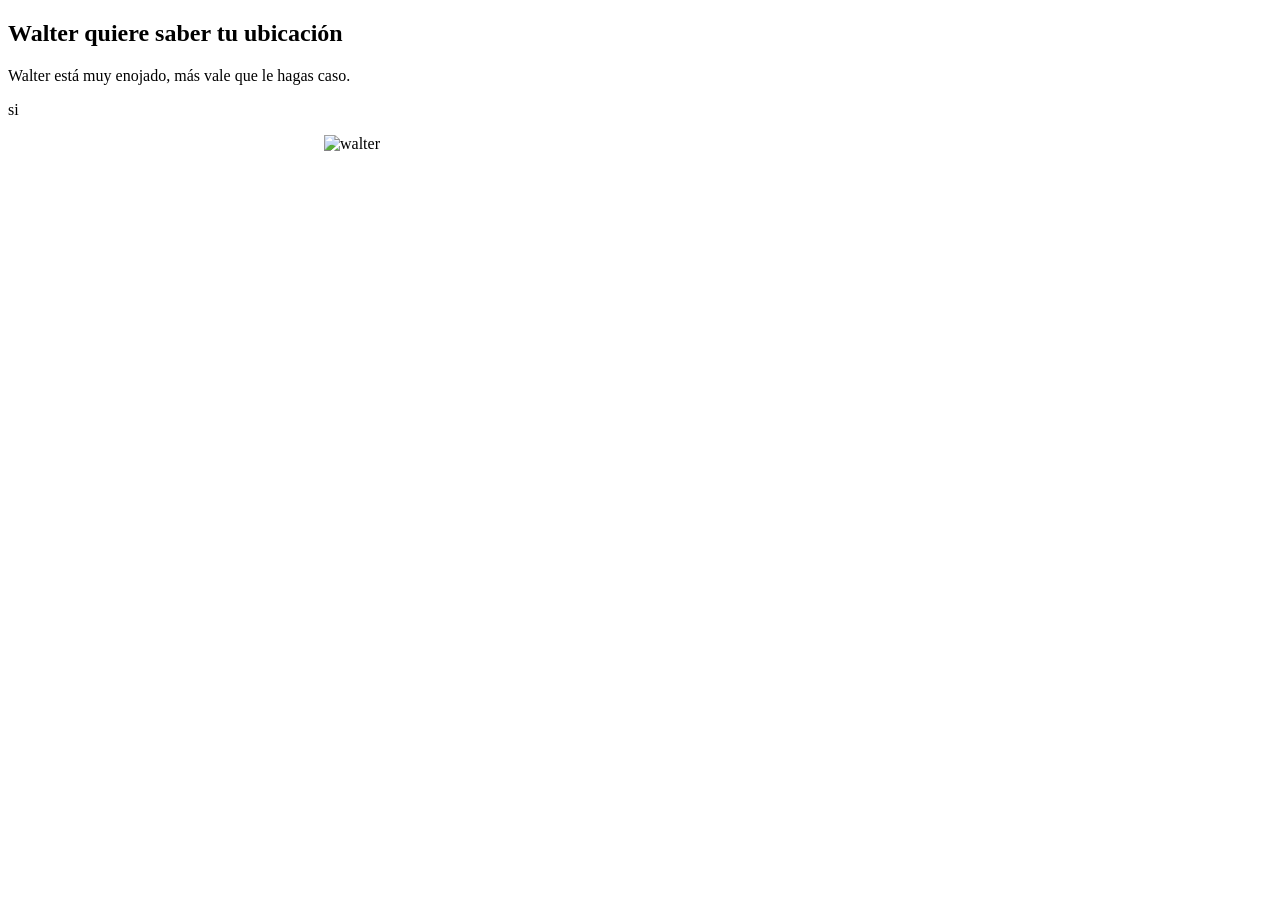
==== index.html @ a09861ab "Update index.html" ====
<!DOCTYPE html>

<link id="favicon" rel="icon" href="https://github.com/favicon.ico" type="image/x-icon">
<html lang="en">
<head>
    <meta charset="utf-8">
    <meta http-equiv="X-UA-Compatible" content="IE=edge">
    <meta name="viewport" content="width=device-width, initial-scale=1">
    <meta name="description" content="que haces acá pelotudo">
  <title>Walter quiere saber tu ubicación</title>
<meta name="viewport" content="width=device-width, initial-scale=1">
<style>
img {
  display: block;
  margin-left: auto;
  margin-right: auto;
}
</style>
</head>
<body>

<h2>Walter quiere saber tu ubicación</h2>
<p>Walter está muy enojado, más vale que le hagas caso.</p>
<p>si</p>

<img src="https://cdn.discordapp.com/attachments/671170382010515466/722956918636937266/MRhteTwk.jpg" alt="walter" style="width:50%;">

</body>
</html>
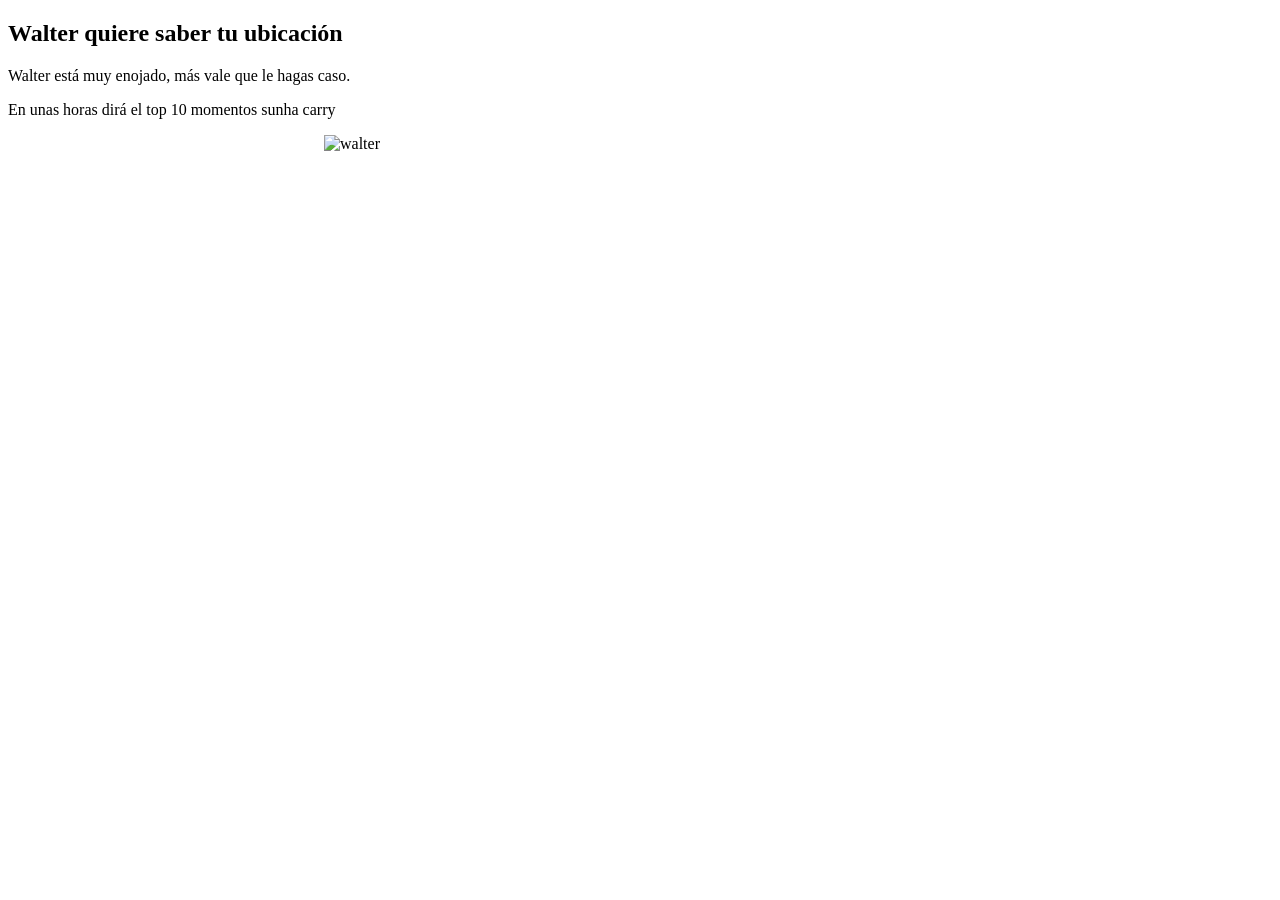
==== commit c6040b22: "Update index.html" ====
--- a/index.html
+++ b/index.html
@@ -21,7 +21,7 @@
 
 <h2>Walter quiere saber tu ubicación</h2>
 <p>Walter está muy enojado, más vale que le hagas caso.</p>
-<p>si</p>
+<p>En unas horas dirá el top 10 momentos sunha carry</p>
 
 <img src="https://cdn.discordapp.com/attachments/671170382010515466/722956918636937266/MRhteTwk.jpg" alt="walter" style="width:50%;">
 
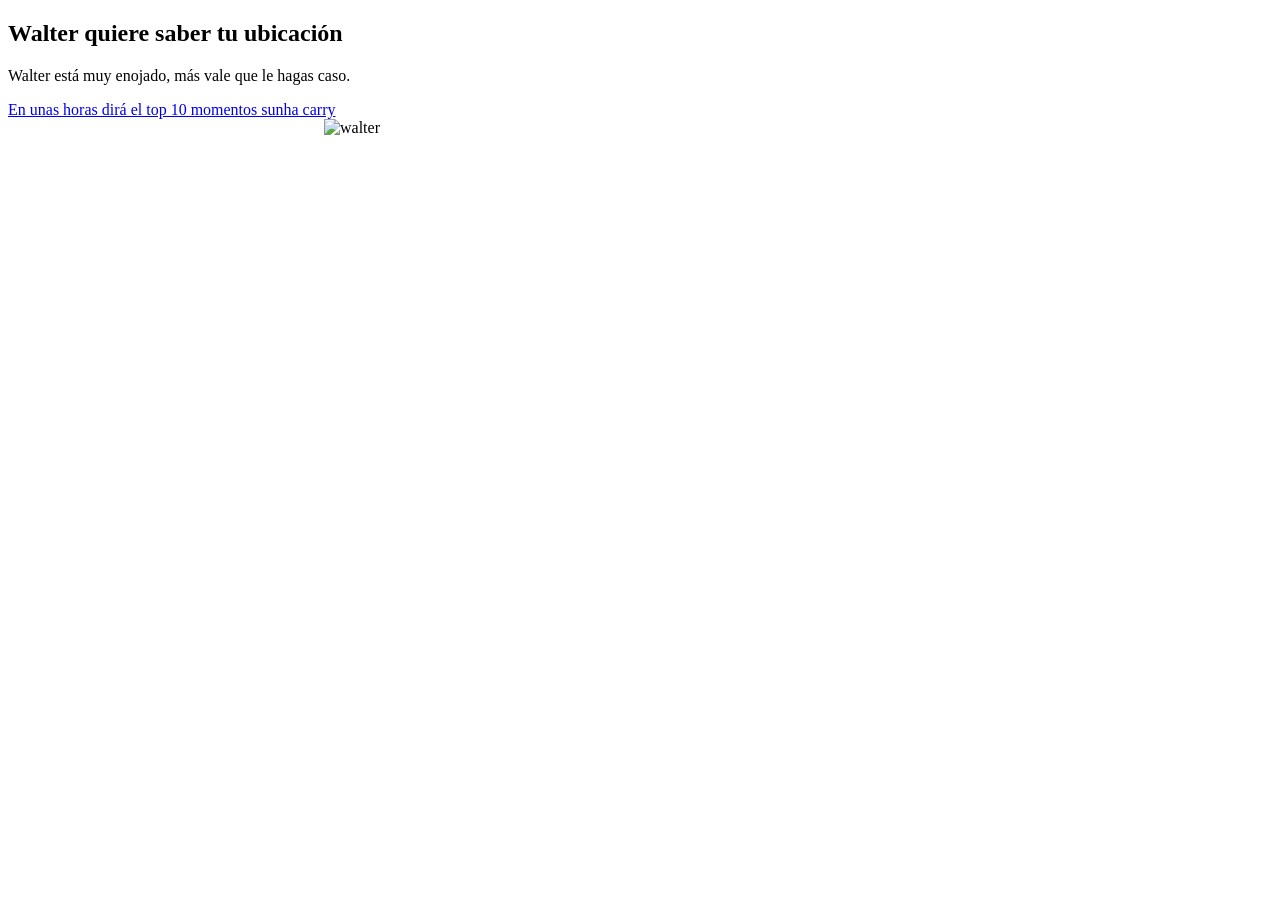
==== commit 610577c7: "Update index.html" ====
--- a/index.html
+++ b/index.html
@@ -21,7 +21,7 @@
 
 <h2>Walter quiere saber tu ubicación</h2>
 <p>Walter está muy enojado, más vale que le hagas caso.</p>
-<p>En unas horas dirá el top 10 momentos sunha carry</p>
+<a href="../carreadoporlainjajalol/underconstruction.html">En unas horas dirá el top 10 momentos sunha carry</a>
 
 <img src="https://cdn.discordapp.com/attachments/671170382010515466/722956918636937266/MRhteTwk.jpg" alt="walter" style="width:50%;">
 
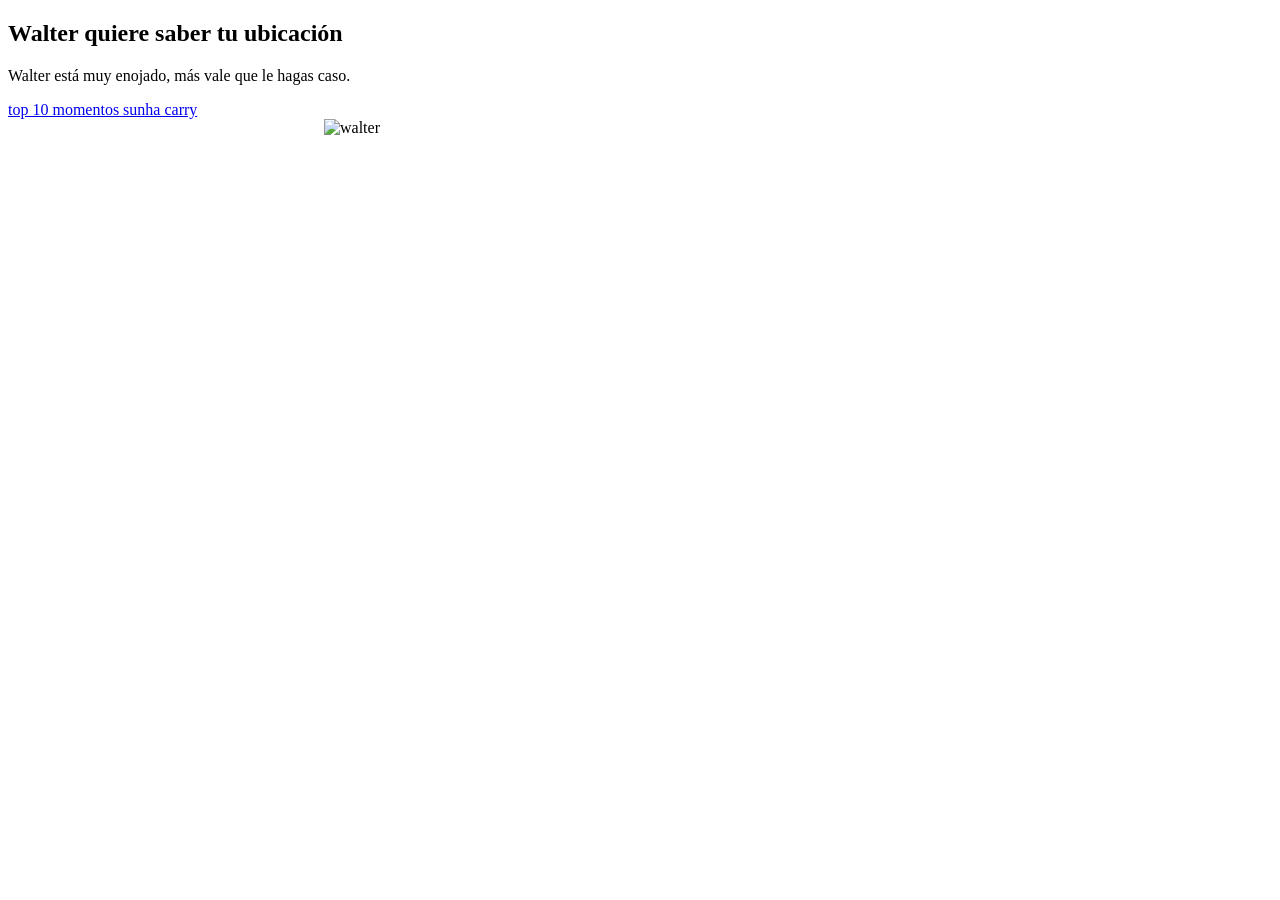
==== commit dc01be91: "Update index.html" ====
--- a/index.html
+++ b/index.html
@@ -21,7 +21,7 @@
 
 <h2>Walter quiere saber tu ubicación</h2>
 <p>Walter está muy enojado, más vale que le hagas caso.</p>
-<a href="../carreadoporlainjajalol/underconstruction.html">En unas horas dirá el top 10 momentos sunha carry</a>
+<a href="https://www.youtube.com/watch?v=D4bsRnFX4-k">top 10 momentos sunha carry</a>
 
 <img src="https://cdn.discordapp.com/attachments/671170382010515466/722956918636937266/MRhteTwk.jpg" alt="walter" style="width:50%;">
 
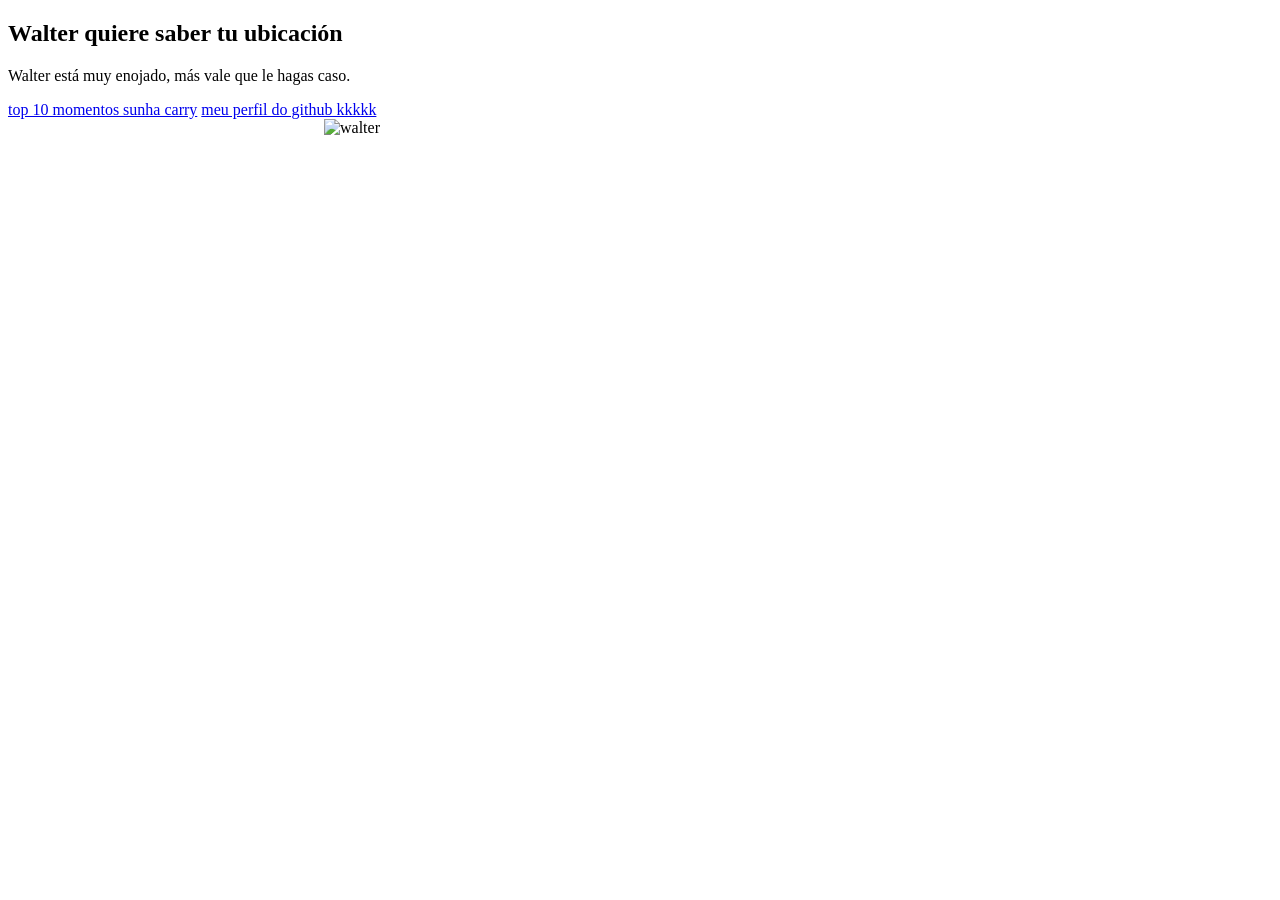
==== commit abb334a8: "Update index.html" ====
--- a/index.html
+++ b/index.html
@@ -22,6 +22,7 @@
 <h2>Walter quiere saber tu ubicación</h2>
 <p>Walter está muy enojado, más vale que le hagas caso.</p>
 <a href="https://www.youtube.com/watch?v=D4bsRnFX4-k">top 10 momentos sunha carry</a>
+<a href="https://github.com/SupahFox">meu perfil do github kkkkk</a>
 
 <img src="https://cdn.discordapp.com/attachments/671170382010515466/722956918636937266/MRhteTwk.jpg" alt="walter" style="width:50%;">
 
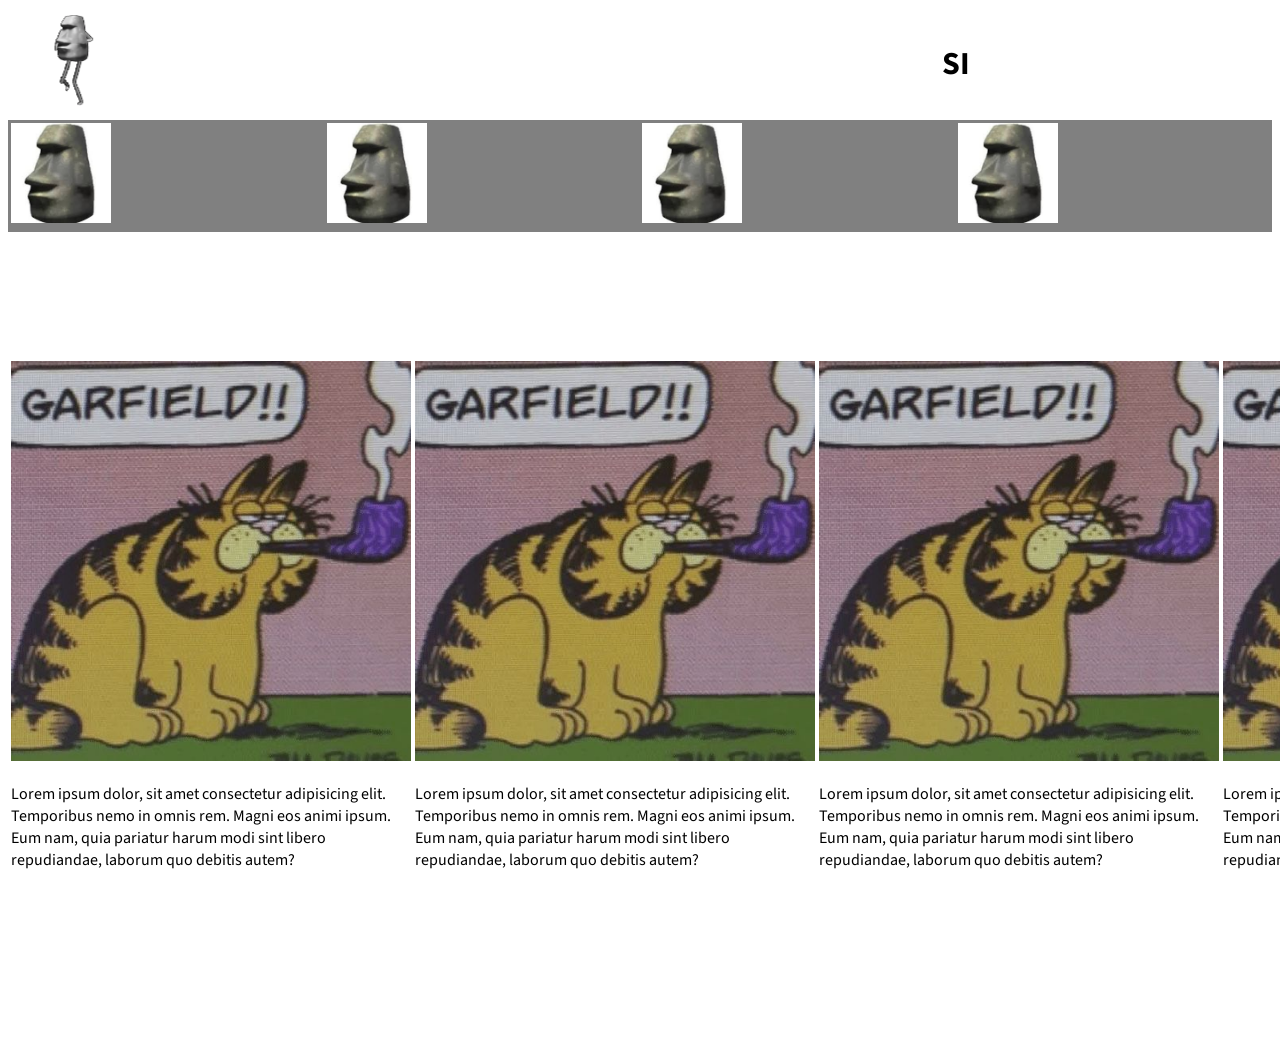
==== commit 218513d6: "Add files via upload" ====
--- a/index.html
+++ b/index.html
@@ -1,30 +1,64 @@
-<!DOCTYPE html>
-
-<link id="favicon" rel="icon" href="https://github.com/favicon.ico" type="image/x-icon">
-<html lang="en">
-<head>
-    <meta charset="utf-8">
-    <meta http-equiv="X-UA-Compatible" content="IE=edge">
-    <meta name="viewport" content="width=device-width, initial-scale=1">
-    <meta name="description" content="que haces acá pelotudo">
-  <title>Walter quiere saber tu ubicación</title>
-<meta name="viewport" content="width=device-width, initial-scale=1">
-<style>
-img {
-  display: block;
-  margin-left: auto;
-  margin-right: auto;
-}
-</style>
-</head>
-<body>
-
-<h2>Walter quiere saber tu ubicación</h2>
-<p>Walter está muy enojado, más vale que le hagas caso.</p>
-<a href="https://www.youtube.com/watch?v=D4bsRnFX4-k">top 10 momentos sunha carry</a>
-<a href="https://github.com/SupahFox">meu perfil do github kkkkk</a>
-
-<img src="https://cdn.discordapp.com/attachments/671170382010515466/722956918636937266/MRhteTwk.jpg" alt="walter" style="width:50%;">
-
-</body>
-</html>
+<!DOCTYPE html>
+<html lang="en">
+<head>
+    <meta charset="UTF-8">
+    <meta http-equiv="X-UA-Compatible" content="IE=edge">
+    <meta name="viewport" content="width=device-width, initial-scale=1.0">
+    <title>Hola soy homero chino</title>
+    <link href="css/style.css" rel="stylesheet" type="text/css">
+
+    <link rel="preconnect" href="https://fonts.googleapis.com">
+    <link rel="preconnect" href="https://fonts.gstatic.com" crossorigin>
+    <link href="https://fonts.googleapis.com/css2?family=Source+Sans+Pro&display=swap" rel="stylesheet">
+</head>
+    <body>
+            <table width=100%>
+                <tr>
+                    <td width=50%>
+                        <img src="img/moyaifornait.gif" width=100px height=100px>    
+                    </td>
+                    <td width=50%>
+                        <h1 class="texto">SI</h1>
+                    </td>
+                </tr>
+            </table>
+
+            <table class="tablaxd" width=100%>
+                <tr>
+                    <td>
+                        <img src="img/moyai.jpg" width=100px height=100px>   
+                    </td>
+                    <td>
+                        <img src="img/moyai.jpg" width=100px height=100px>    
+                    </td>
+                    <td>
+                        <img src="img/moyai.jpg" width=100px height=100px>    
+                    </td>
+                    <td>
+                        <img src="img/moyai.jpg" width=100px height=100px>    
+                    </td>
+                </tr>
+            </table>
+
+            <table class=separador>
+                <tr>
+                    <td>
+                        <a href="https://www.youtube.com/watch?v=dQw4w9WgXcQ"><img src="img/garfield.jpg" width=400px height=400px></a>
+                        <p>Lorem ipsum dolor, sit amet consectetur adipisicing elit. Temporibus nemo in omnis rem. Magni eos animi ipsum. Eum nam, quia pariatur harum modi sint libero repudiandae, laborum quo debitis autem?</p>
+                    </td>
+                    <td>
+                        <a href="https://www.youtube.com/watch?v=dQw4w9WgXcQ"><img src="img/garfield.jpg" width=400px height=400px></a>
+                        <p>Lorem ipsum dolor, sit amet consectetur adipisicing elit. Temporibus nemo in omnis rem. Magni eos animi ipsum. Eum nam, quia pariatur harum modi sint libero repudiandae, laborum quo debitis autem?</p>   
+                    </td>
+                    <td>
+                        <a href="https://www.youtube.com/watch?v=dQw4w9WgXcQ"><img src="img/garfield.jpg" width=400px height=400px></a>
+                        <p>Lorem ipsum dolor, sit amet consectetur adipisicing elit. Temporibus nemo in omnis rem. Magni eos animi ipsum. Eum nam, quia pariatur harum modi sint libero repudiandae, laborum quo debitis autem?</p>    
+                    </td>
+                    <td>
+                        <a href="sub/Seccion.html"><img src="img/garfield.jpg" width=400px height=400px></a>
+                        <p>Lorem ipsum dolor, sit amet consectetur adipisicing elit. Temporibus nemo in omnis rem. Magni eos animi ipsum. Eum nam, quia pariatur harum modi sint libero repudiandae, laborum quo debitis autem?</p>    
+                    </td>
+                </tr>
+            </table>
+    </body>
+</html>
--- a/css/style.css
+++ b/css/style.css
@@ -0,0 +1,15 @@
+*{
+    font-family: 'Source Sans Pro', sans-serif;
+}
+.tablaxd{
+    background-color: gray;
+}
+
+.separador{
+    padding-top: 10%;
+    padding-bottom: 11%;
+}
+
+.texto{
+    text-align: center;
+}
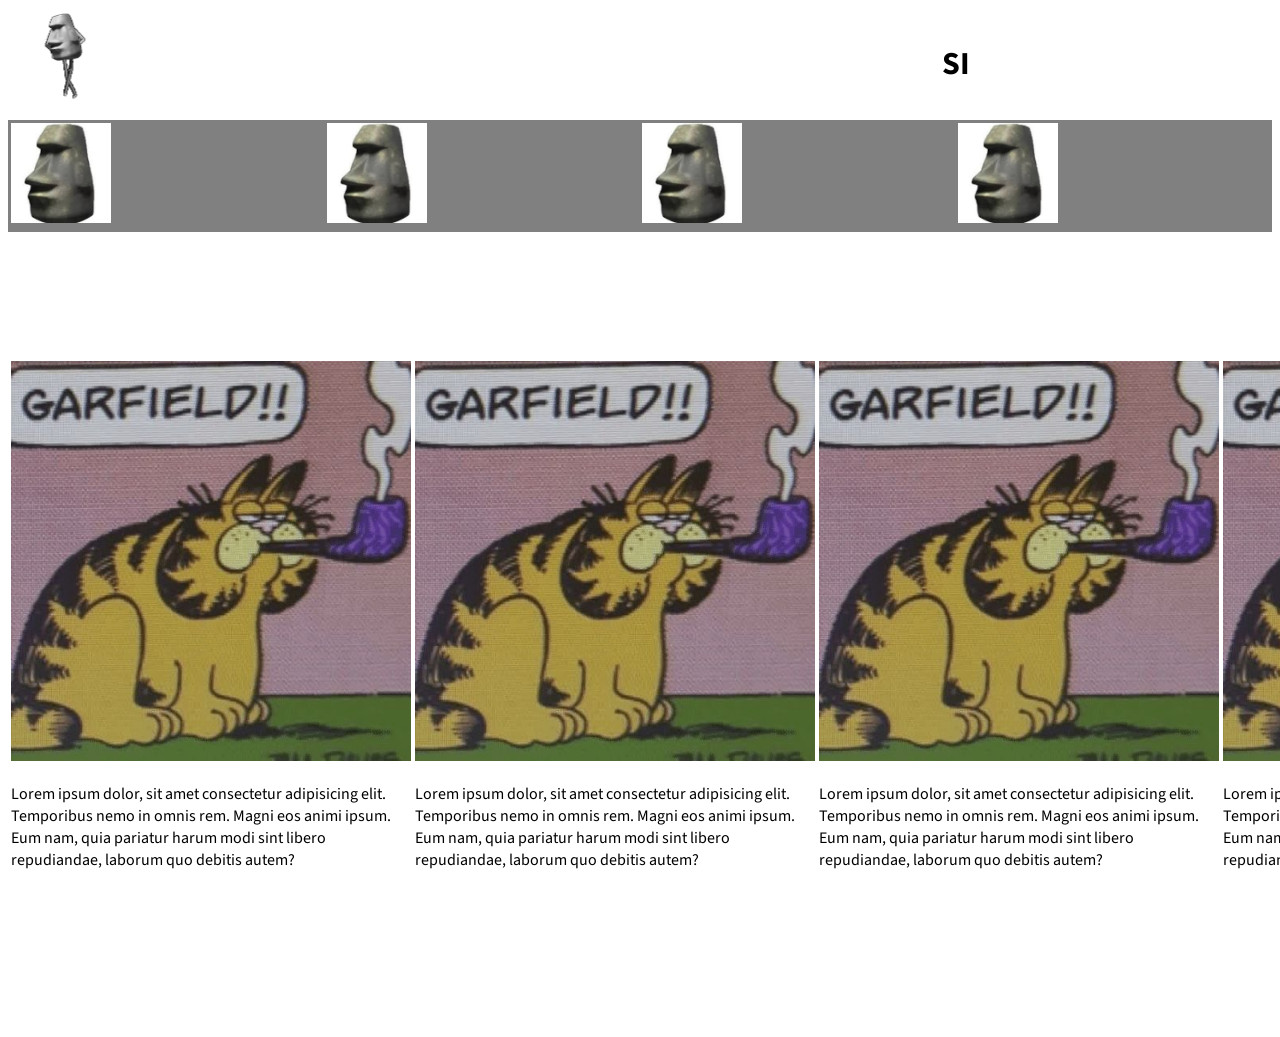
==== commit c6282636: "Update index.html" ====
--- a/index.html
+++ b/index.html
@@ -55,10 +55,10 @@
                         <p>Lorem ipsum dolor, sit amet consectetur adipisicing elit. Temporibus nemo in omnis rem. Magni eos animi ipsum. Eum nam, quia pariatur harum modi sint libero repudiandae, laborum quo debitis autem?</p>    
                     </td>
                     <td>
-                        <a href="sub/Seccion.html"><img src="img/garfield.jpg" width=400px height=400px></a>
+                        <a href="sub/moyai.html"><img src="img/garfield.jpg" width=400px height=400px></a>
                         <p>Lorem ipsum dolor, sit amet consectetur adipisicing elit. Temporibus nemo in omnis rem. Magni eos animi ipsum. Eum nam, quia pariatur harum modi sint libero repudiandae, laborum quo debitis autem?</p>    
                     </td>
                 </tr>
             </table>
     </body>
-</html>+</html>
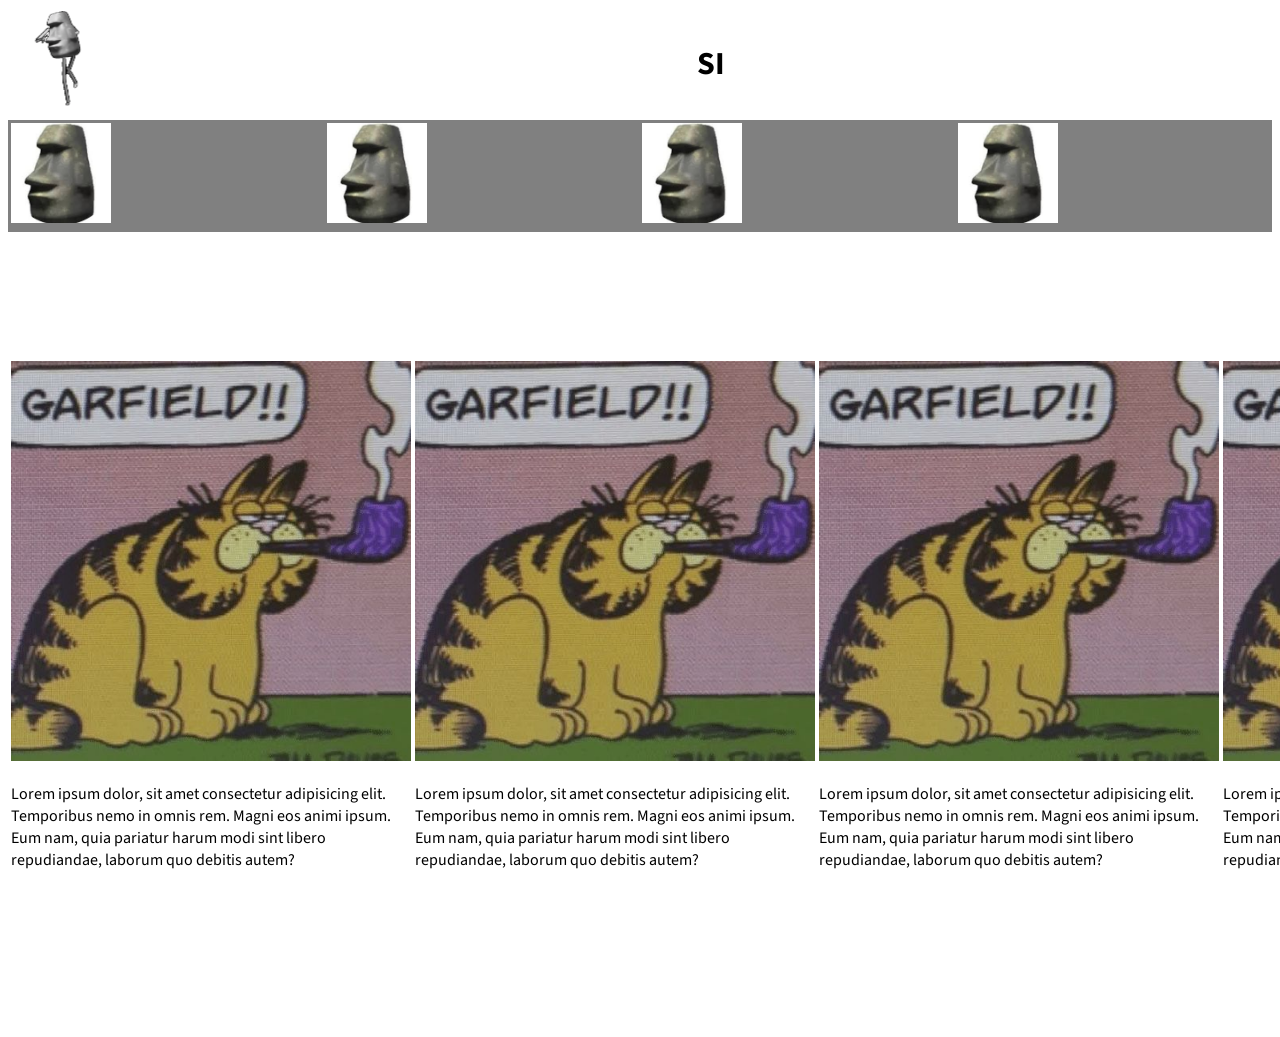
==== commit 50e4fa77: "Update index.html" ====
--- a/index.html
+++ b/index.html
@@ -14,10 +14,10 @@
     <body>
             <table width=100%>
                 <tr>
-                    <td width=50%>
+                    <td width=10%>
                         <img src="img/moyaifornait.gif" width=100px height=100px>    
                     </td>
-                    <td width=50%>
+                    <td width=80%>
                         <h1 class="texto">SI</h1>
                     </td>
                 </tr>
